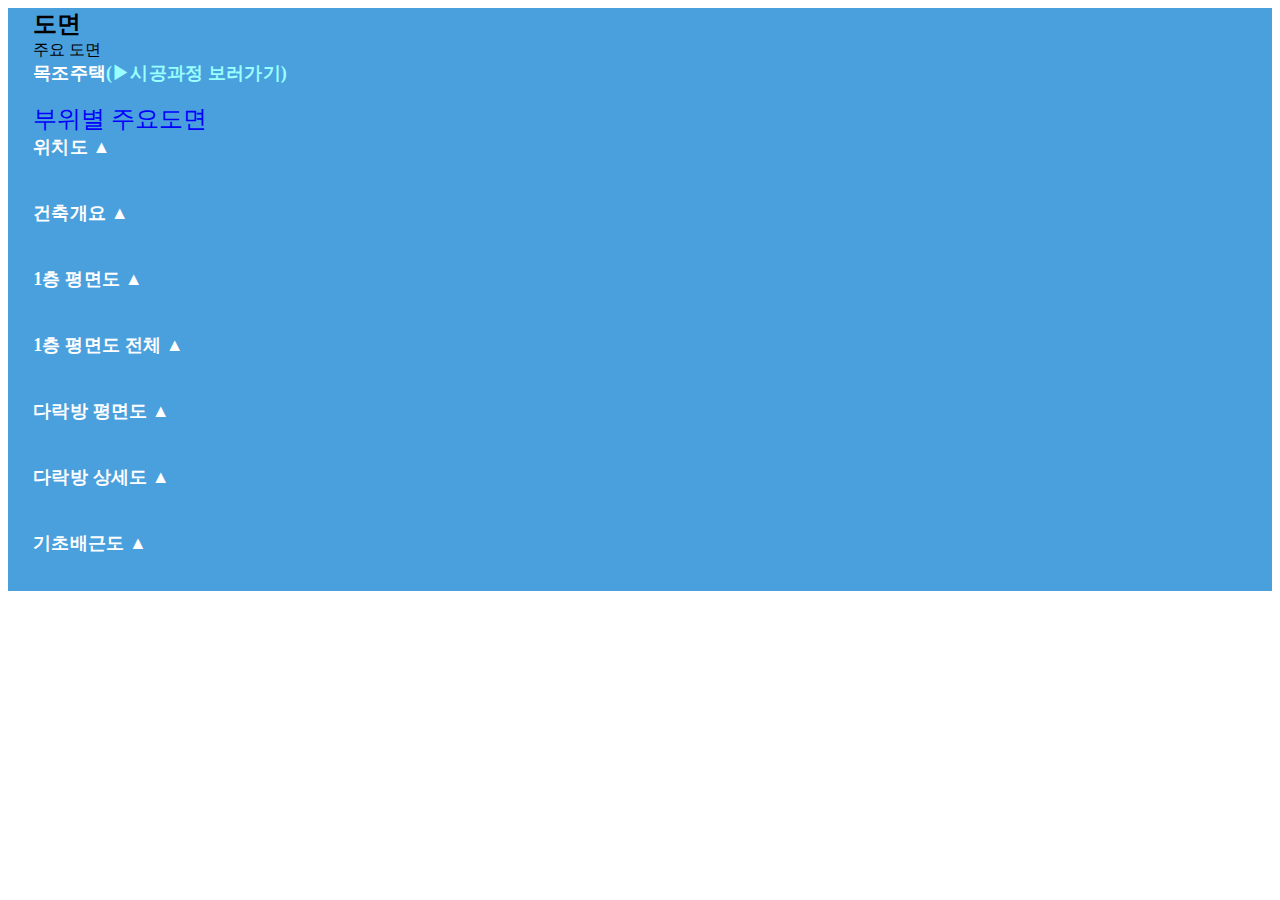
==== drawing.html @ d8243b3c "Add files via upload" ====
<!DOCTYPE html>
<html lang="en">
  <head>
    <meta charset="utf-8" />

    <meta name="viewport" content="width=device-width, initial-scale=1.0, maximum-scale=5.0, minimum-scale=1.0, user-scalable=yes"/>
    <title>목조주택</title>
    <meta name="description" content="" />
    <meta name="author" content="Tooplate" />
  
    <link rel="stylesheet" href="assets/css/main.css" />
   
  </head>
<!--
Tooplate 2116 Blugoon
https://www.tooplate.com/view/2116-blugoon
-->
  <body>
         

    <div id="page-wraper">
 
        <div>
            <h2>도면</h2>
            <span>주요 도면</span>
            <h4>목조주택<a href="house.html">(▶시공과정 보러가기)</a></h4>
        </div>
           
   <!-- 공백 추가 -->
 <span><br></span>          

            <div>
  
            
                  <span style="color: blue; font-size: 24px">부위별 주요도면</span>
 
                  <img src="assets/img/d1.png" alt="" />
                      <h4>위치도 ▲</h4>
                      <span></span>
                 </div>

                 <div>
                    <img src="assets/img/d2.png" alt="" />
     
                      <h4>건축개요 ▲</h4>
                      <span></span>
                    
                 </div> 
               
                <div>
                    <img src="assets/img/d3.png" alt="" />
                      <h4>1층 평면도 ▲</h4>
                      <span></span>
                </div> 

                <div>
                    <img src="assets/img/d31.png" alt="" />
                      <h4>1층 평면도 전체 ▲</h4>
                      <span></span>
                </div> 

                <div>
                    <img src="assets/img/d4.png" alt="" />
     
                      <h4>다락방 평면도 ▲</h4>
                      <span></span>
                    
                 </div> 
               
                <div>
                    <img src="assets/img/d5.png" alt="" />
                      <h4>다락방 상세도 ▲</h4>
                      <span></span>
                </div> 

                <div>
                    <img src="assets/img/d6.png" alt="" />
                      <h4>기초배근도 ▲</h4>
                      <span></span>
                </div> 

                

  <!-- 공백 추가 -->
 <span><br></span>          

    

   
    </div>
  </body>
</html>
---- assets/css/main.css ----
/*

Tooplate 2116 Blugoon

https://www.tooplate.com/view/2116-blugoon

*/

/*@import url(fontawesome.css);
@import url("https://fonts.googleapis.com/css?family=Roboto:100,300,400,700,900");*/
body {
    /*font-family: 'Roboto', sans-serif;*/
	overflow-x: hidden;
  
  }

#page-wraper {
    background: #4AA0DD no-repeat center center fixed;
    -webkit-background-size: cover;
    -moz-background-size: cover;
    -o-background-size: cover;
    background-size: cover;
    width: 100%;

}


/* Basic */


a {
	color: #9FF;
    text-decoration: none;
}

a:hover {
	color: #FF0;
	text-decoration: none;
}

p {
	letter-spacing: 0.2px;
    line-height: 2em;
    color: #fff;
  
}
h2, span, p, h4, video {
    margin-top: 0px;
    margin-bottom: 0px;
    margin-right: 0%px;
    margin-left: 2%;
}

h4 {
    font-size: 18px;
    font-weight: 700;
    color: #fff;
    letter-spacing: 0.2px;
  
}


img {
    width: 95%;
    overflow: hidden;
    margin-top: 10px;
    margin-bottom: 10px;
    margin-right: 5%;
    margin-left: 2%;
    border-radius: 5px;
 
}



html {
    -webkit-box-sizing: border-box;
    -moz-box-sizing: border-box;
    box-sizing: border-box;
}

*,
*:before,
*:after {
    -webkit-box-sizing: inherit;
    -moz-box-sizing: inherit;
    box-sizing: inherit;
   
}




.imagemain  {

    width: 95%; 
    height:300px;
    overflow: hidden;
    
    background-image:url(../images/독도.jpg);
    background-repeat: no-repeat;
    background-size: 100% 100%;
  
    border-radius: 5px;
    margin-top: 10px;
    margin-bottom: 10px;
    margin-right: 5%px;
    margin-left: 2%;
   
}

/* 에니메이션 */
.imagemain:after { 
    content:'';
    width: 200px; 
    height: 300px;
   
    background-image: 
    url(../images/태극기.jpg);
    
    background-repeat: no-repeat;
    background-size: contain;
    
   position:absolute;
  
      -webkit-transition-timing-function: cubic-bezier(0.68, -0.55, 0.265, 1.55);
      -webkit-animation-delay: -1s!important;
      -webkit-transform:scale(0.05);  
      -webkit-animation-name: movingPara;
      -webkit-animation-duration: 3s;
      -webkit-animation-iteration-count: infinite;

      /*transition: 0.3s;  /* cubic-bezier(0,.43,1,0); /*captured 포시 */
      transition-timing-function: cubic-bezier(0.68, -0.55, 0.265, 1.55);
      animation-delay: -1s!important;
      transform:scale(0.05);
      animation-name: movingPara;
      animation-duration: 3s;
      animation-iteration-count: infinite;

}

.imagemain:before { 
    content:'';
    width: 200px; 
    height: 300px;
   
    background-image: 
    url(../images/갈매기.png);

    background-repeat: no-repeat;
    background-size: contain;
   
   position:absolute;
  
      -webkit-transition-timing-function: cubic-bezier(0.68, -0.55, 0.265, 1.55);
      -webkit-animation-delay: -1s!important;
      -webkit-transform:scale(0.05);  
      -webkit-animation-name: movingPara;
      -webkit-animation-duration: 3s;
      -webkit-animation-iteration-count: infinite;

      /*transition: 0.3s;  /* cubic-bezier(0,.43,1,0); /*captured 포시 */
      transition-timing-function: cubic-bezier(0.68, -0.55, 0.265, 1.55);
      animation-delay: -1s!important;
      transform:scale(0.05);
      animation-name: movingPara;
      animation-duration: 3s;
      animation-iteration-count: infinite;

}



 @-webkit-keyframes movingPara {
     0% { left :-30%; margin-top: -35%; transform: scale(0.2); opacity : 1.0;} 
      
      100% {  left: 100%; margin-top: -35%; transform: scale(0.2);opacity : 1.0;}
   
    }
    
    
 @keyframes movingPara {

      0% { left :-30%; margin-top: -35%; transform: scale(0.2); opacity : 1.0;} 
      
      100% {  left: 100%; margin-top: -35%; transform: scale(0.2);opacity : 1.0;}
   
    }
 /* 에니메이션 끝 */
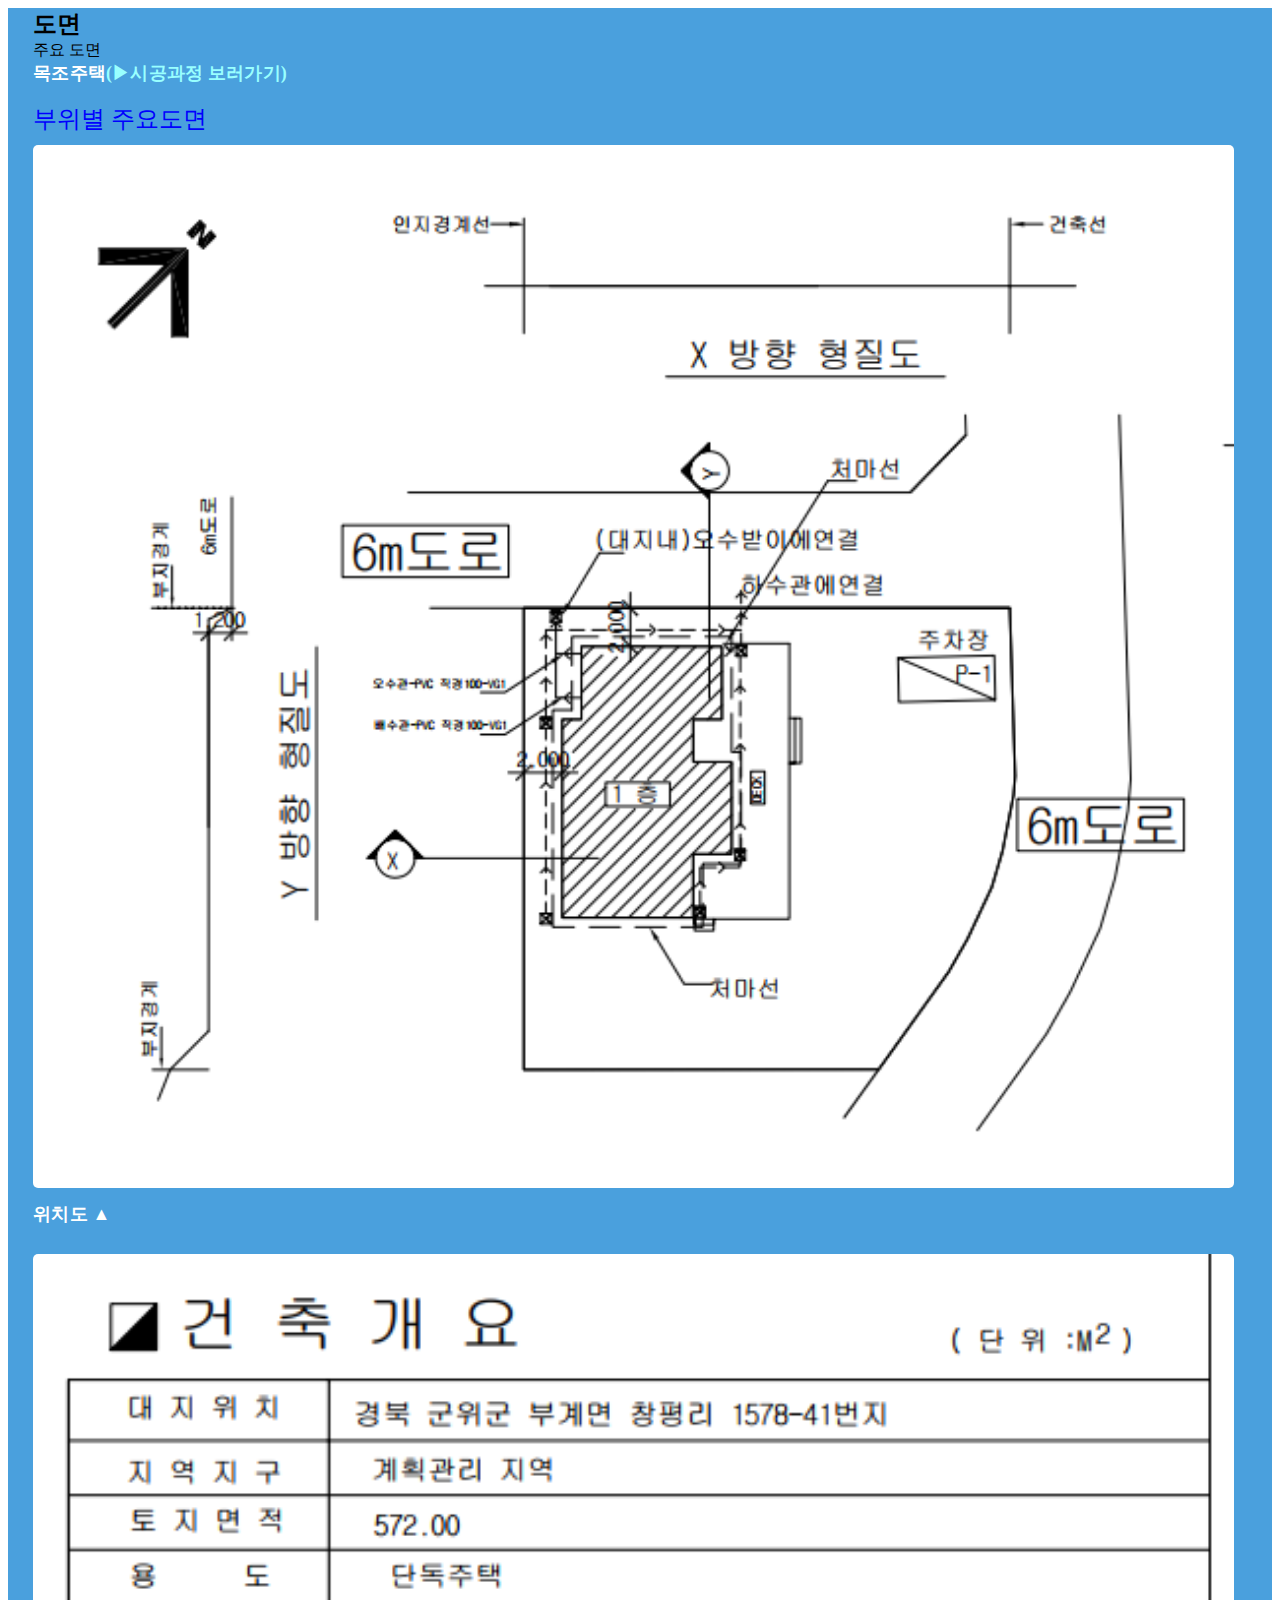
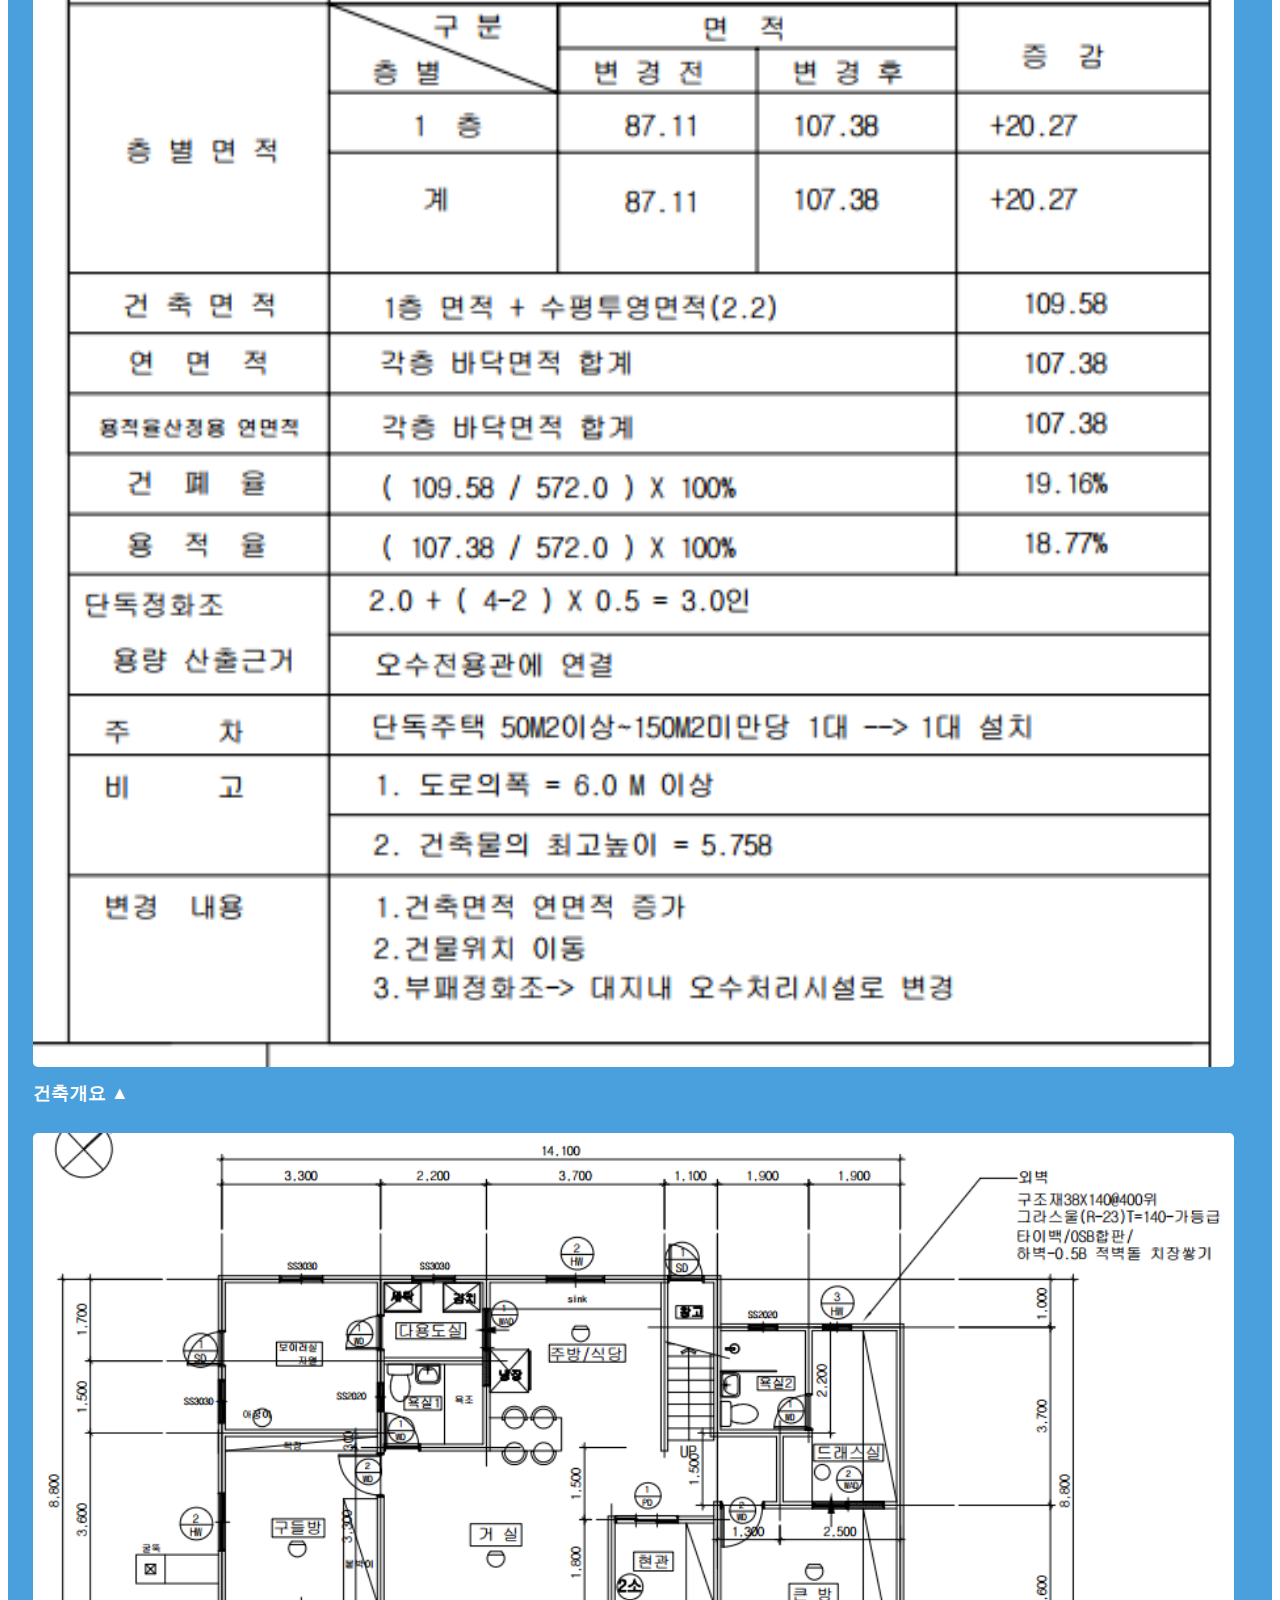
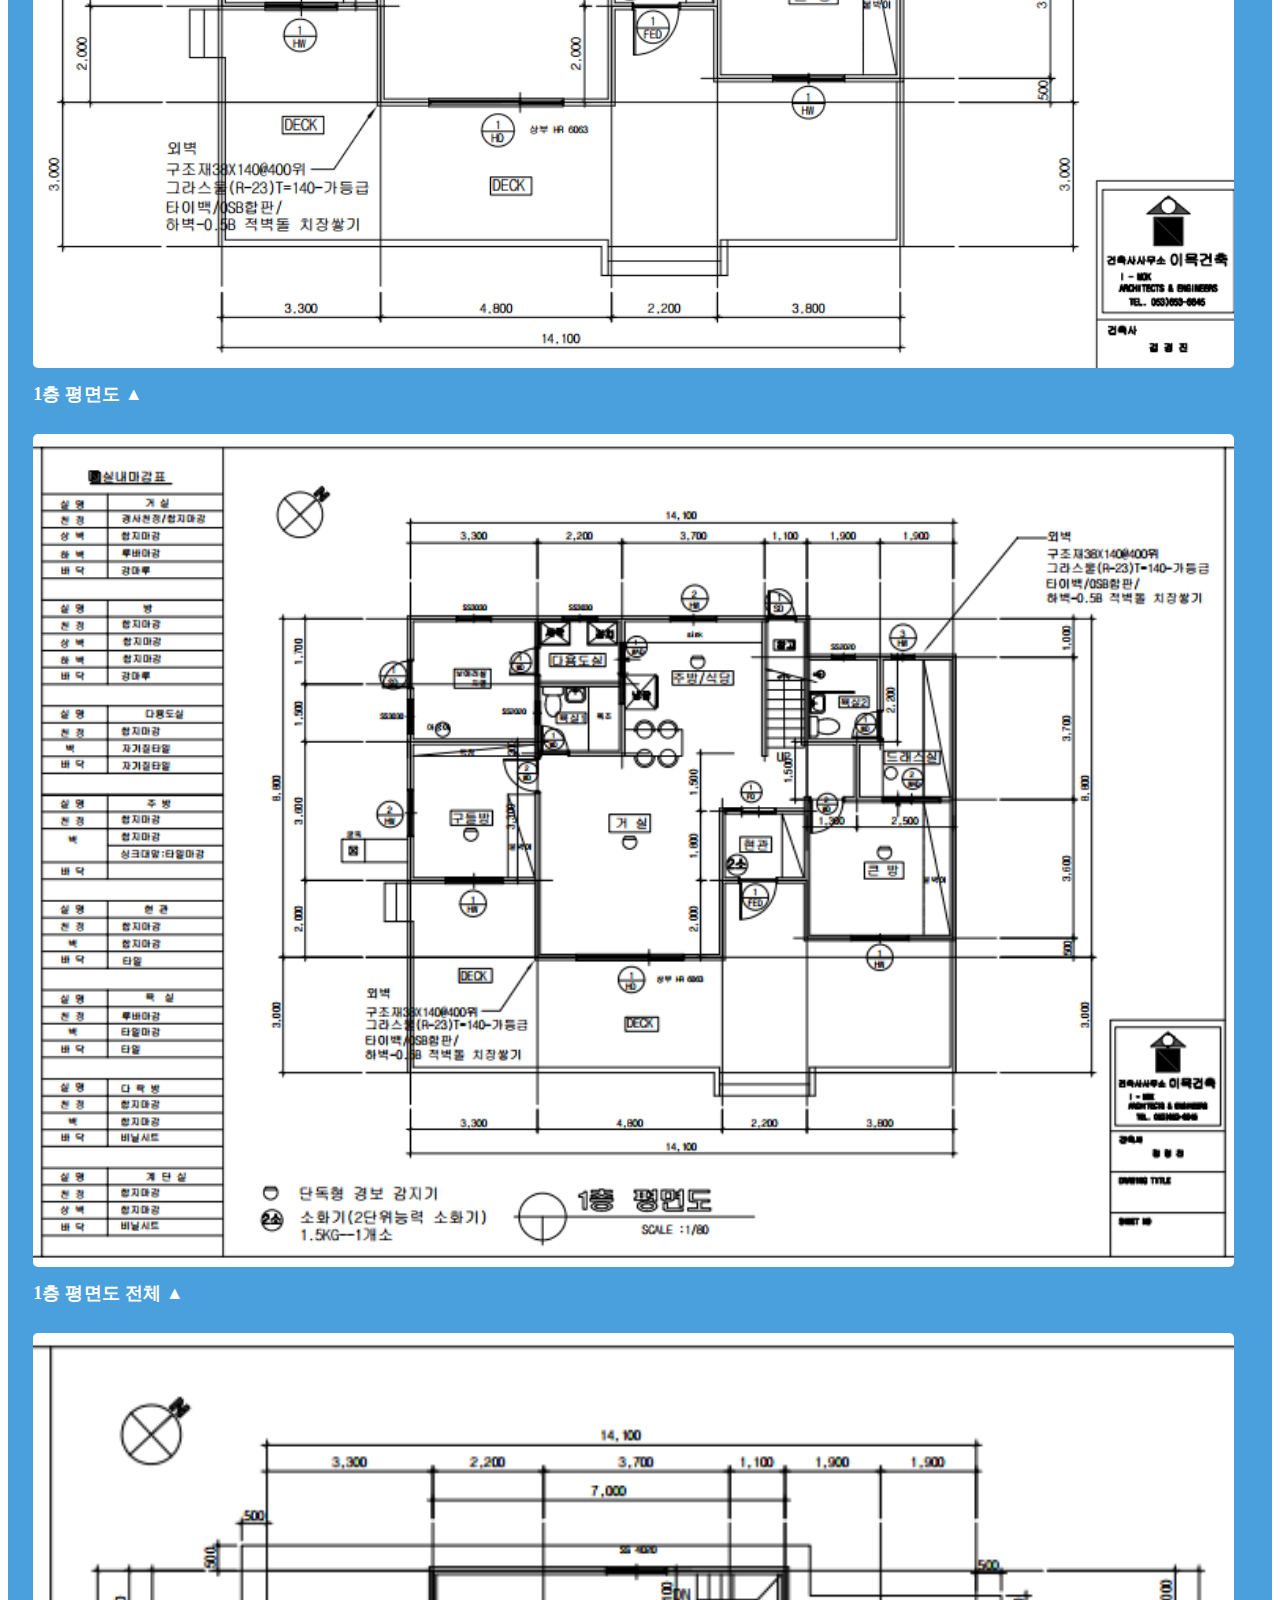
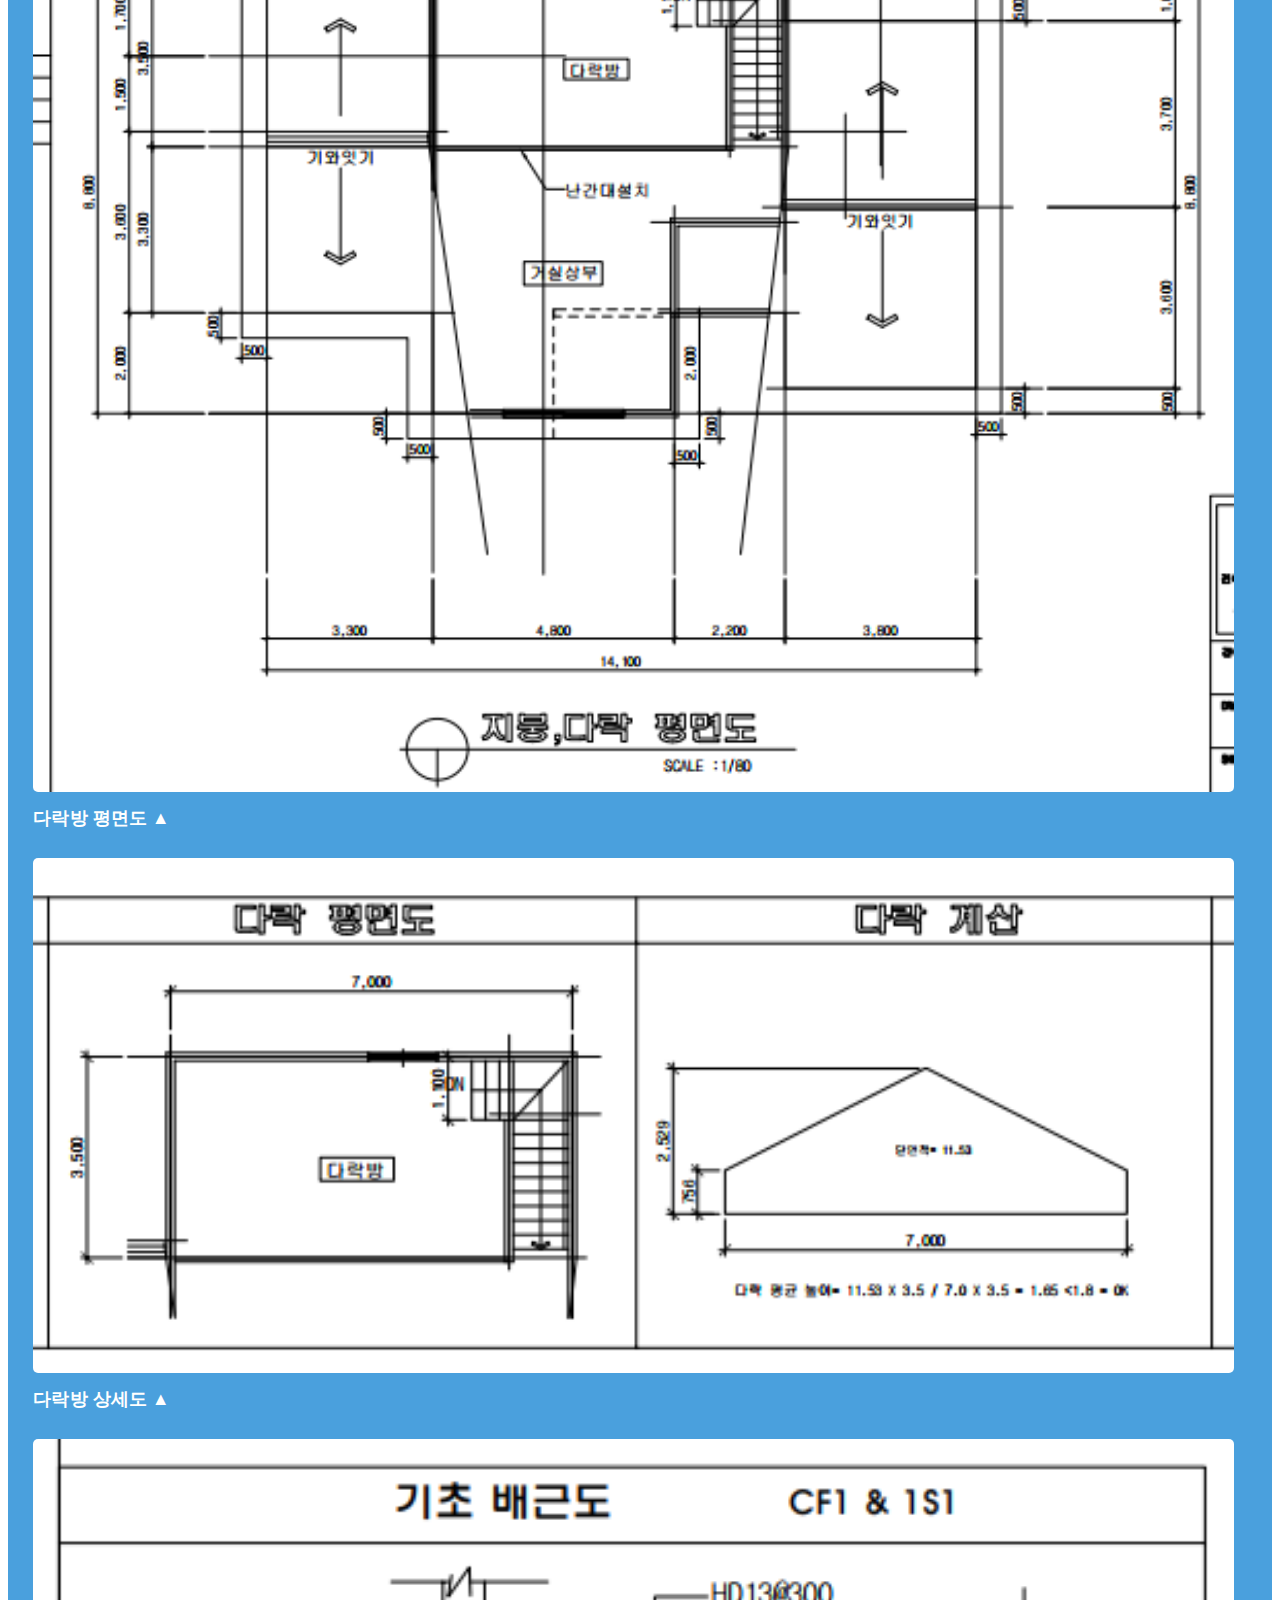
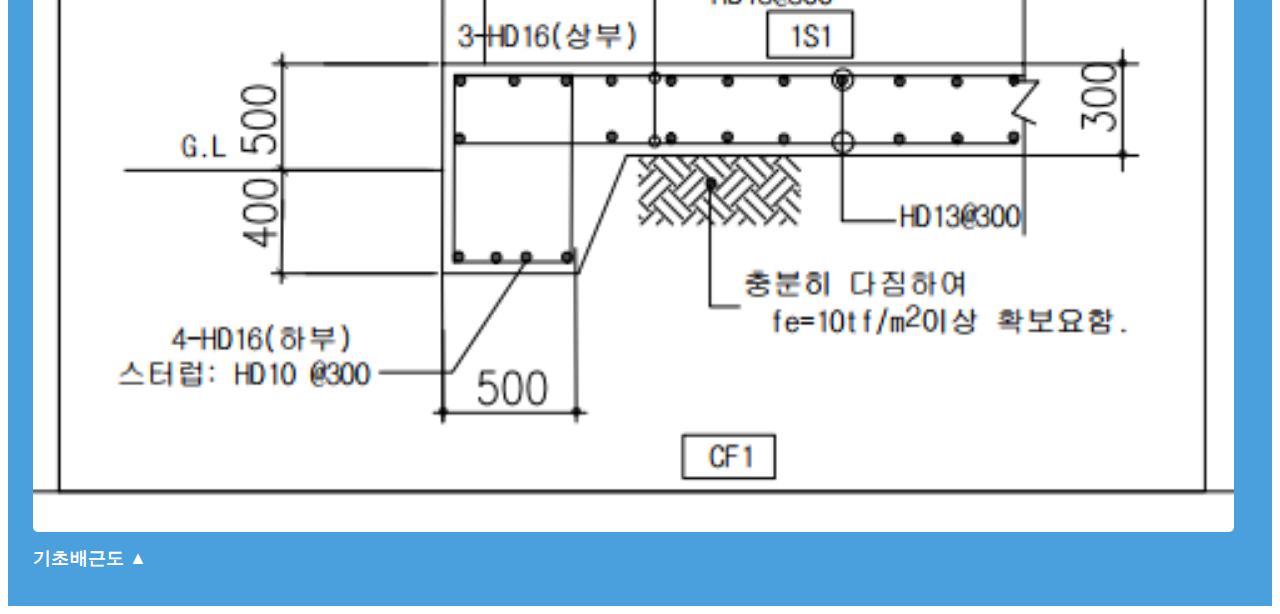
==== commit cb4225ee: "Add files via upload" ====
--- a/drawing.html
+++ b/drawing.html
@@ -24,6 +24,7 @@
             <h2>도면</h2>
             <span>주요 도면</span>
             <h4>목조주택<a href="house.html">(▶시공과정 보러가기)</a></h4>
+          
         </div>
            
    <!-- 공백 추가 -->
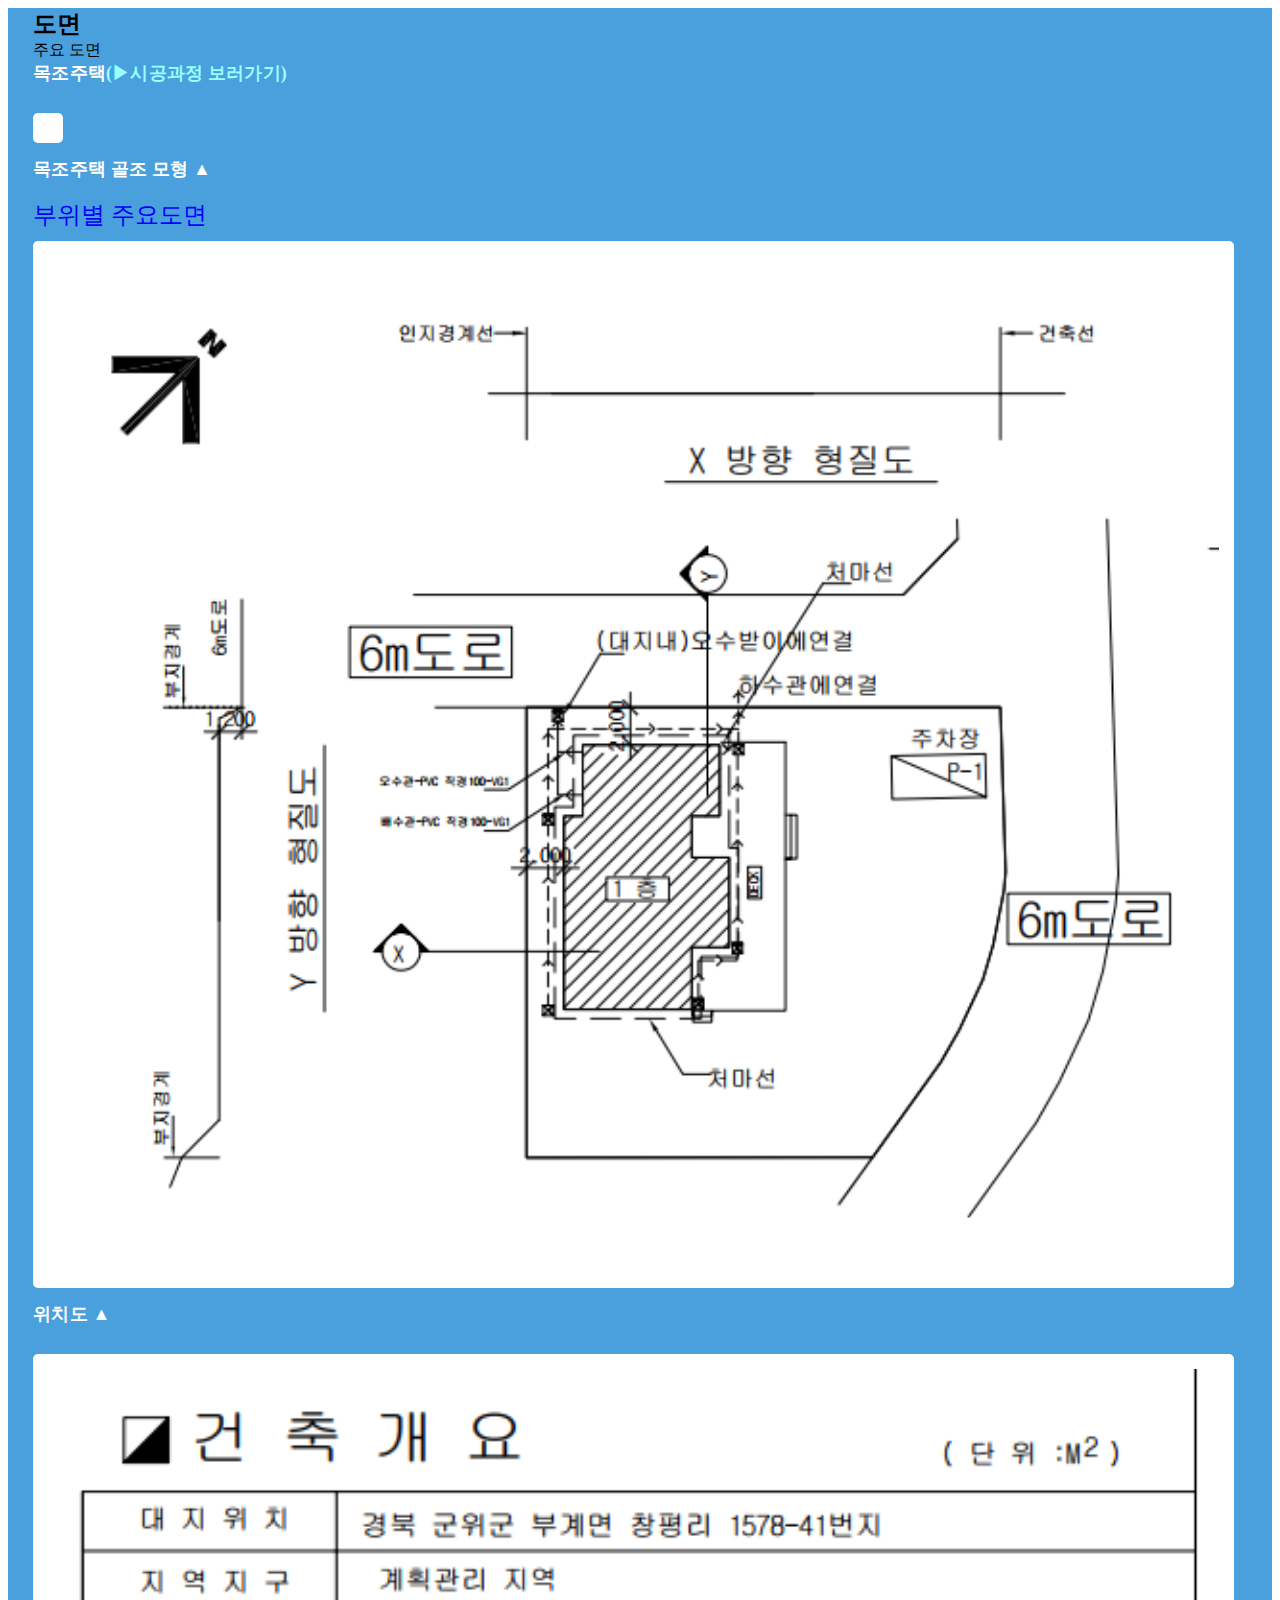
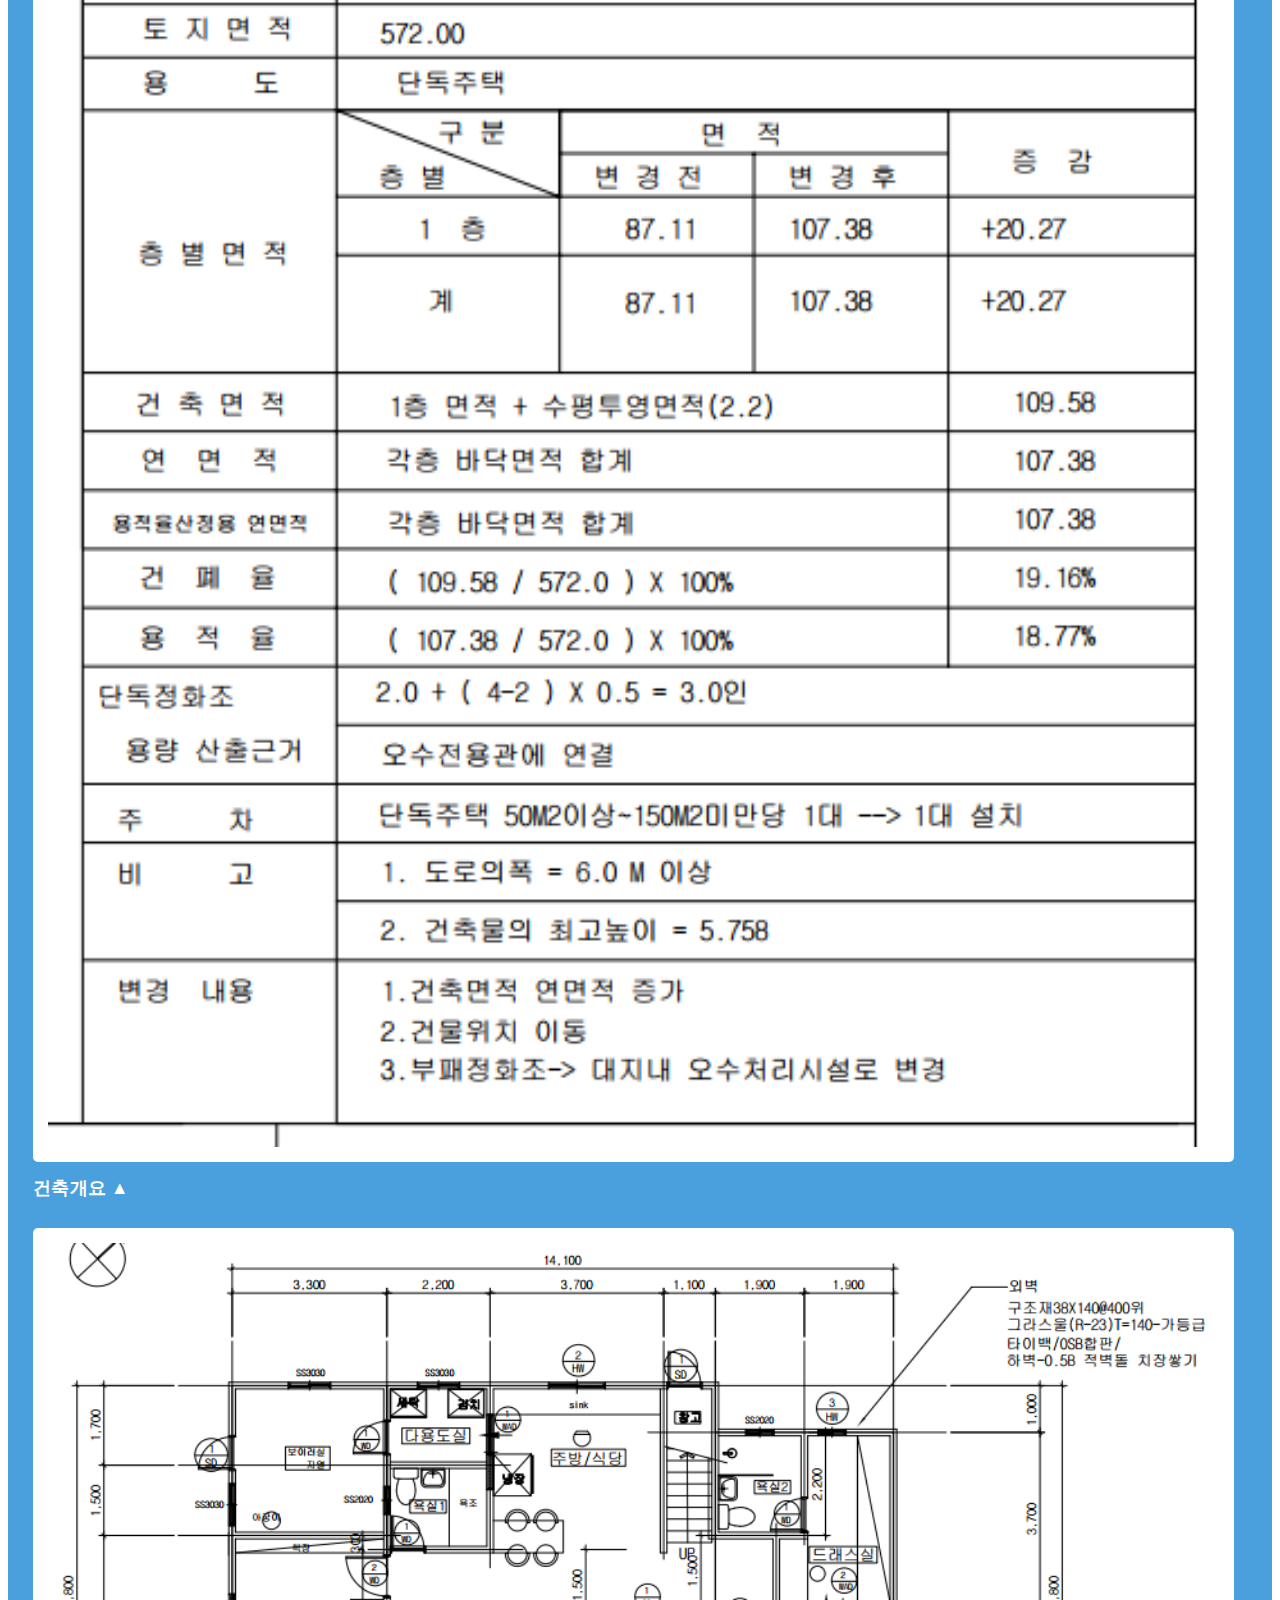
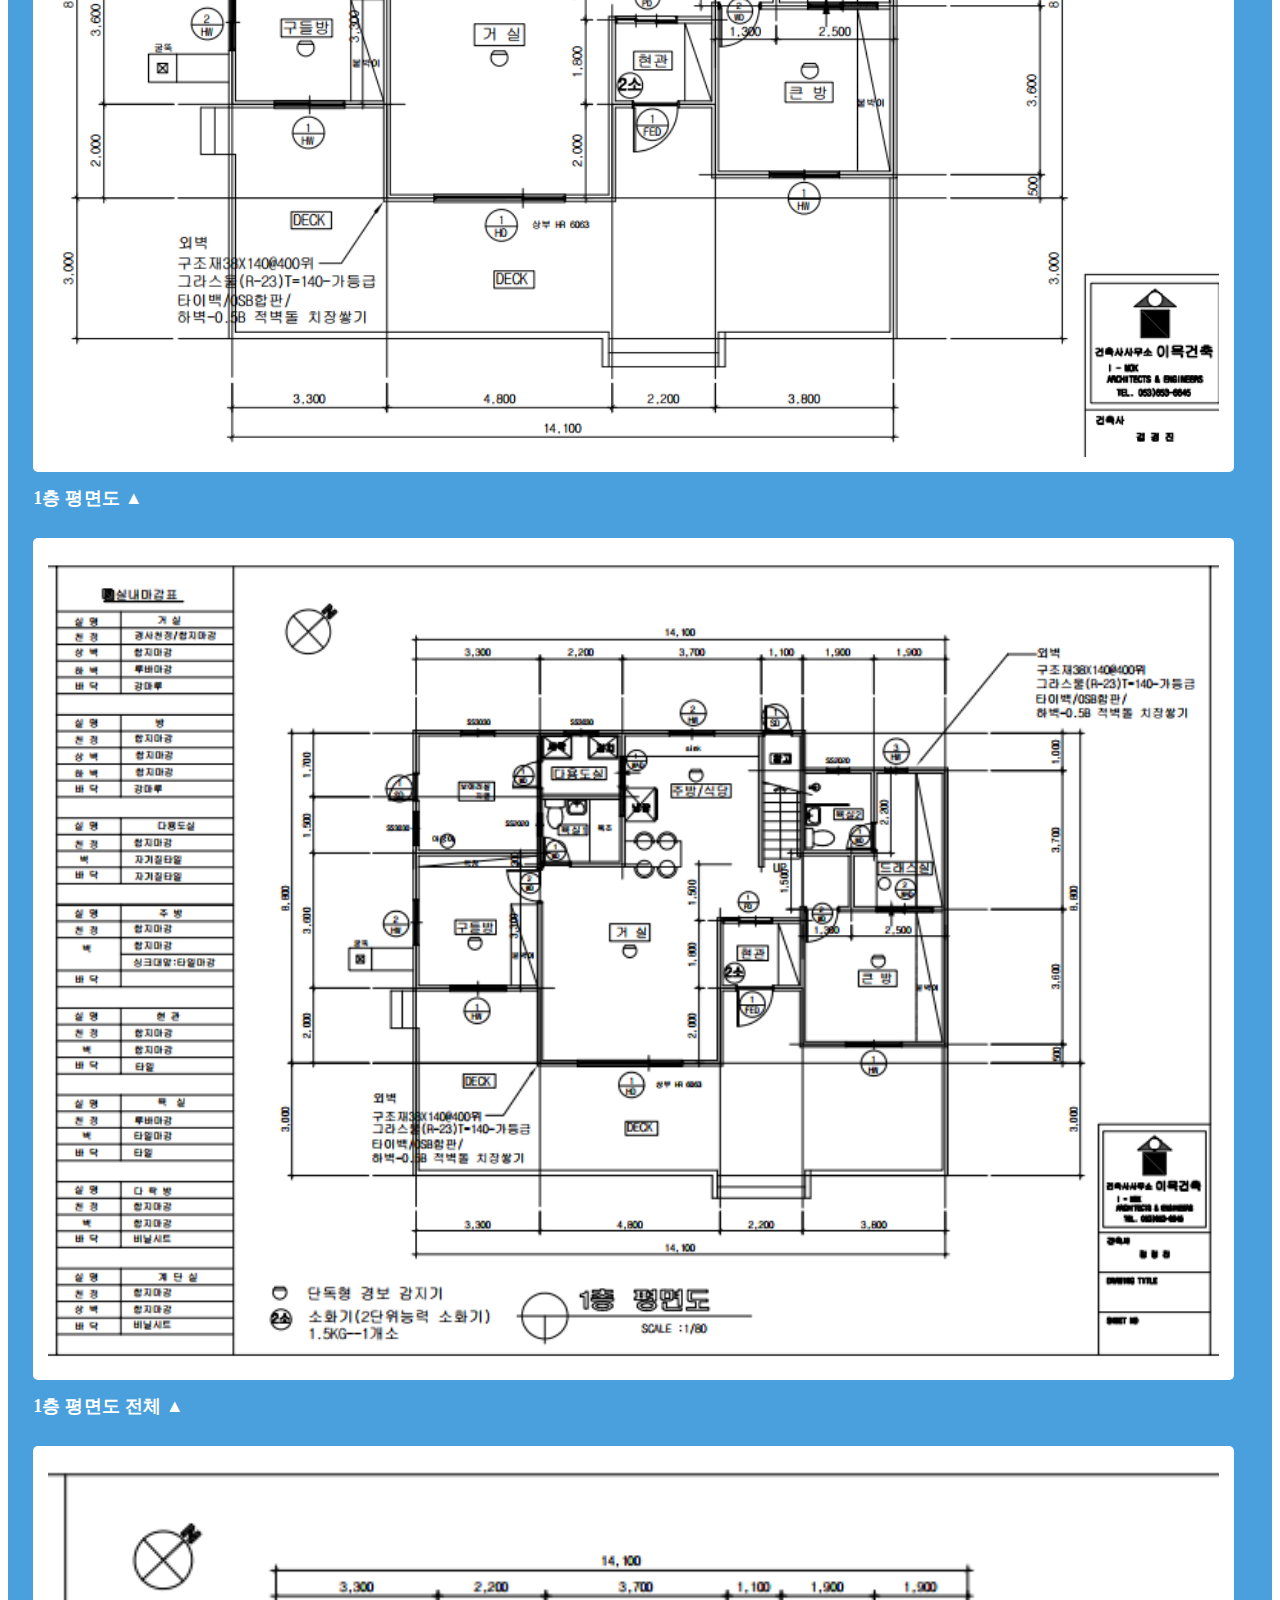
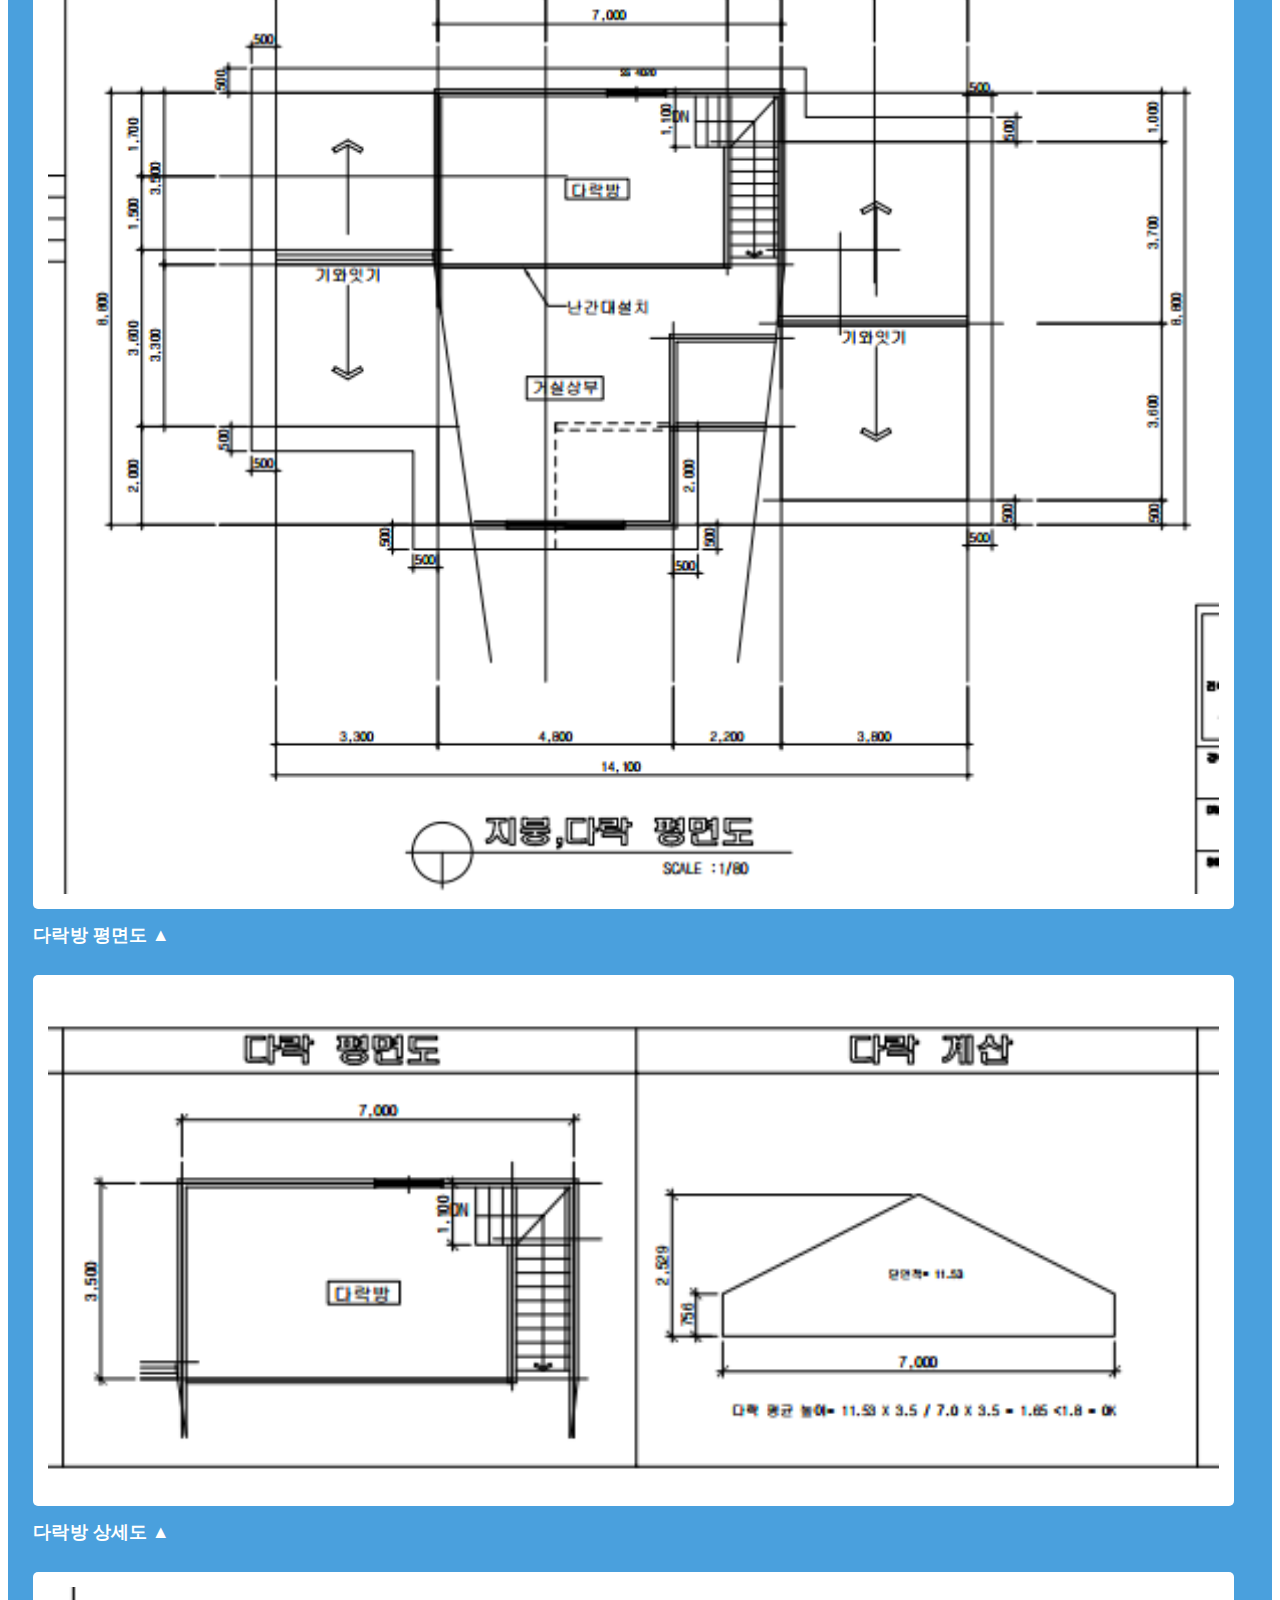
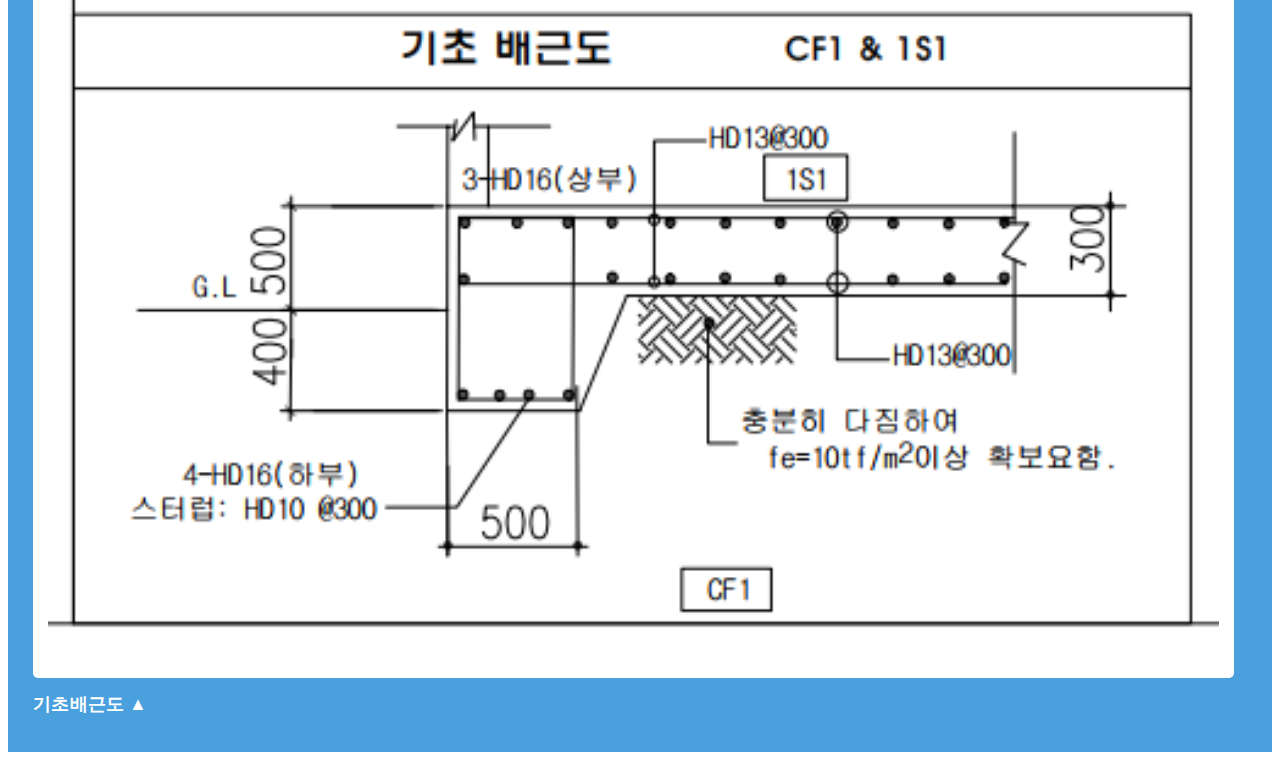
==== commit bceed268: "Add files via upload" ====
--- a/drawing.html
+++ b/drawing.html
@@ -11,10 +11,7 @@
     <link rel="stylesheet" href="assets/css/main.css" />
    
   </head>
-<!--
-Tooplate 2116 Blugoon
-https://www.tooplate.com/view/2116-blugoon
--->
+
   <body>
          
 
@@ -28,7 +25,15 @@
         </div>
            
    <!-- 공백 추가 -->
- <span><br></span>          
+ <span><br></span>  
+
+                 <div>
+                    <img src="assets/img/img00.png" alt="" />
+     
+                      <h4>목조주택 골조 모형 ▲</h4>
+                      <span></span>
+                    
+                 </div> 
 
             <div>
   
--- a/assets/css/main.css
+++ b/assets/css/main.css
@@ -44,14 +44,14 @@
     color: #fff;
   
 }
-h2, span, p, h4, video {
+h2, span, p, h4, video,pre {
     margin-top: 0px;
     margin-bottom: 0px;
     margin-right: 0%px;
     margin-left: 2%;
 }
 
-h4 {
+h4, pre {
     font-size: 18px;
     font-weight: 700;
     color: #fff;
@@ -61,11 +61,13 @@
 
 
 img {
+    background: #FFFFFF;
+    padding: 15px;
     width: 95%;
     overflow: hidden;
     margin-top: 10px;
     margin-bottom: 10px;
-    margin-right: 5%;
+    margin-right: 1%;
     margin-left: 2%;
     border-radius: 5px;
  
